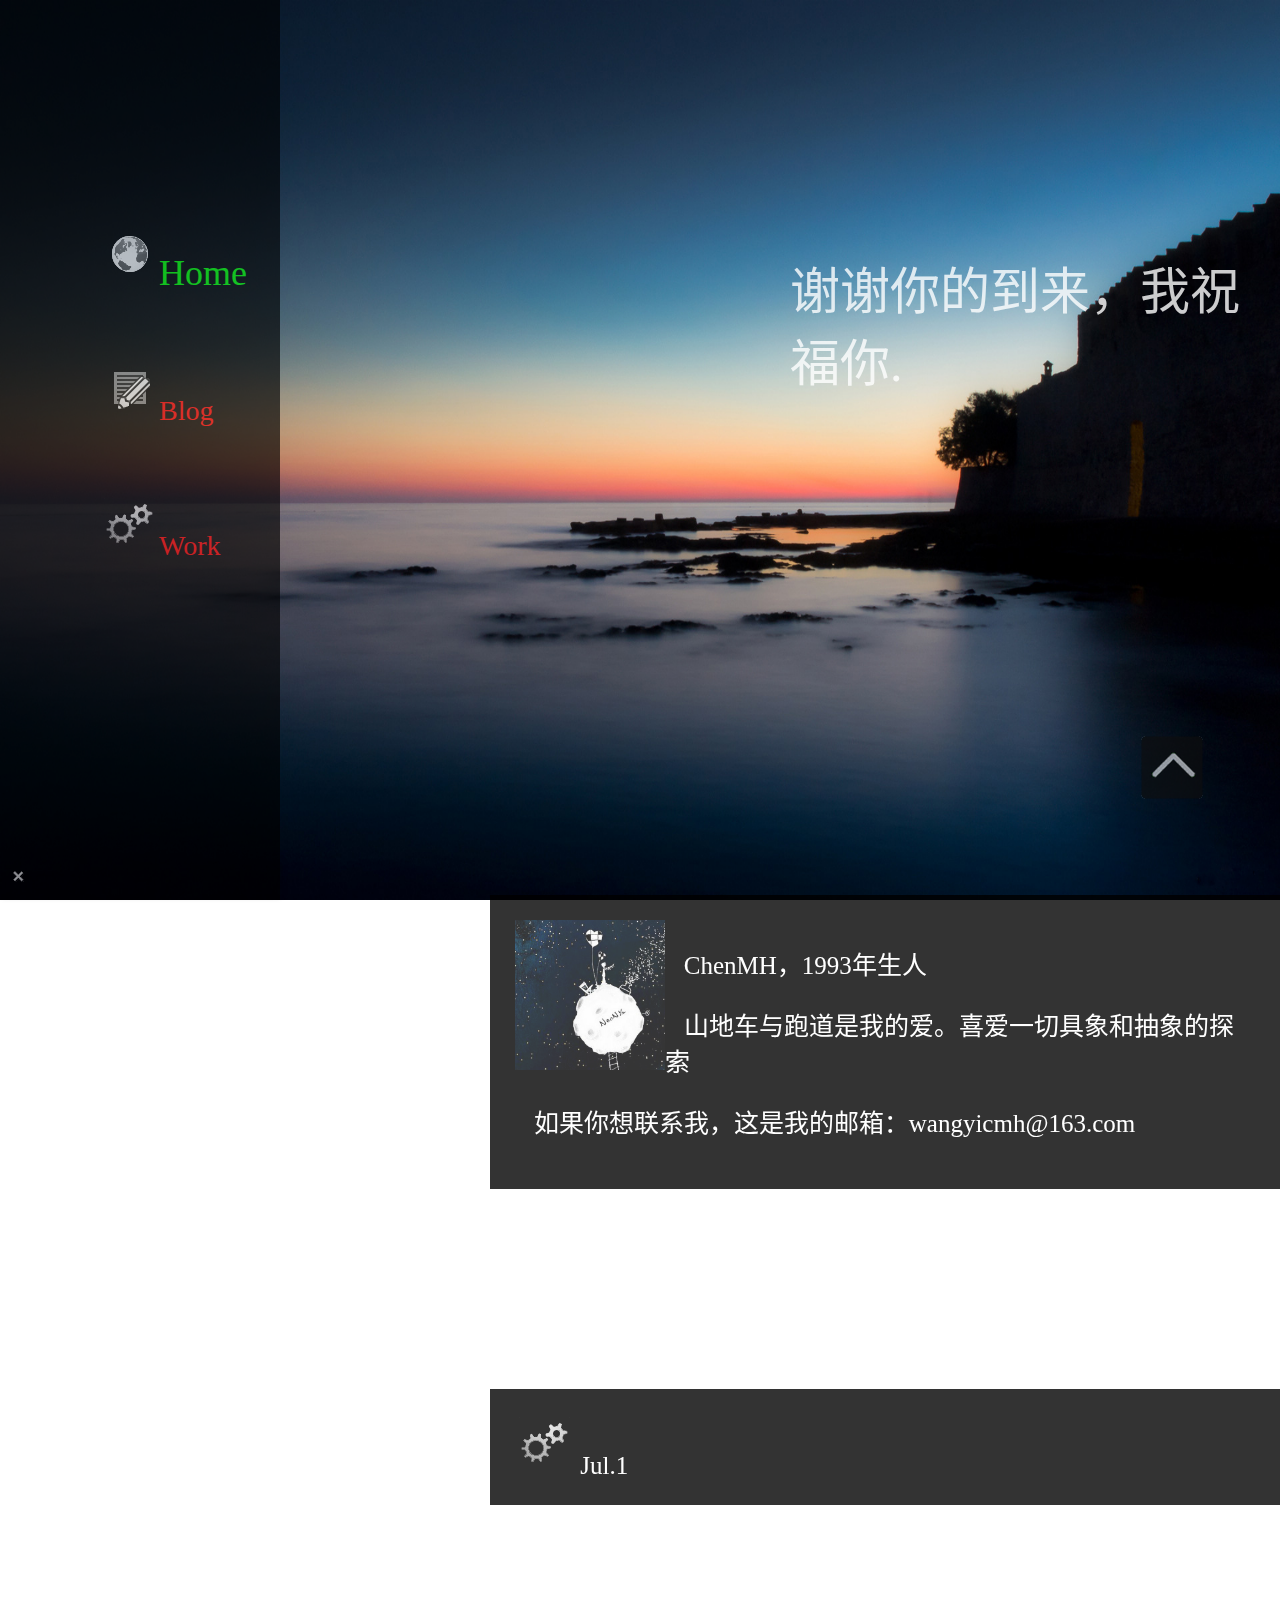
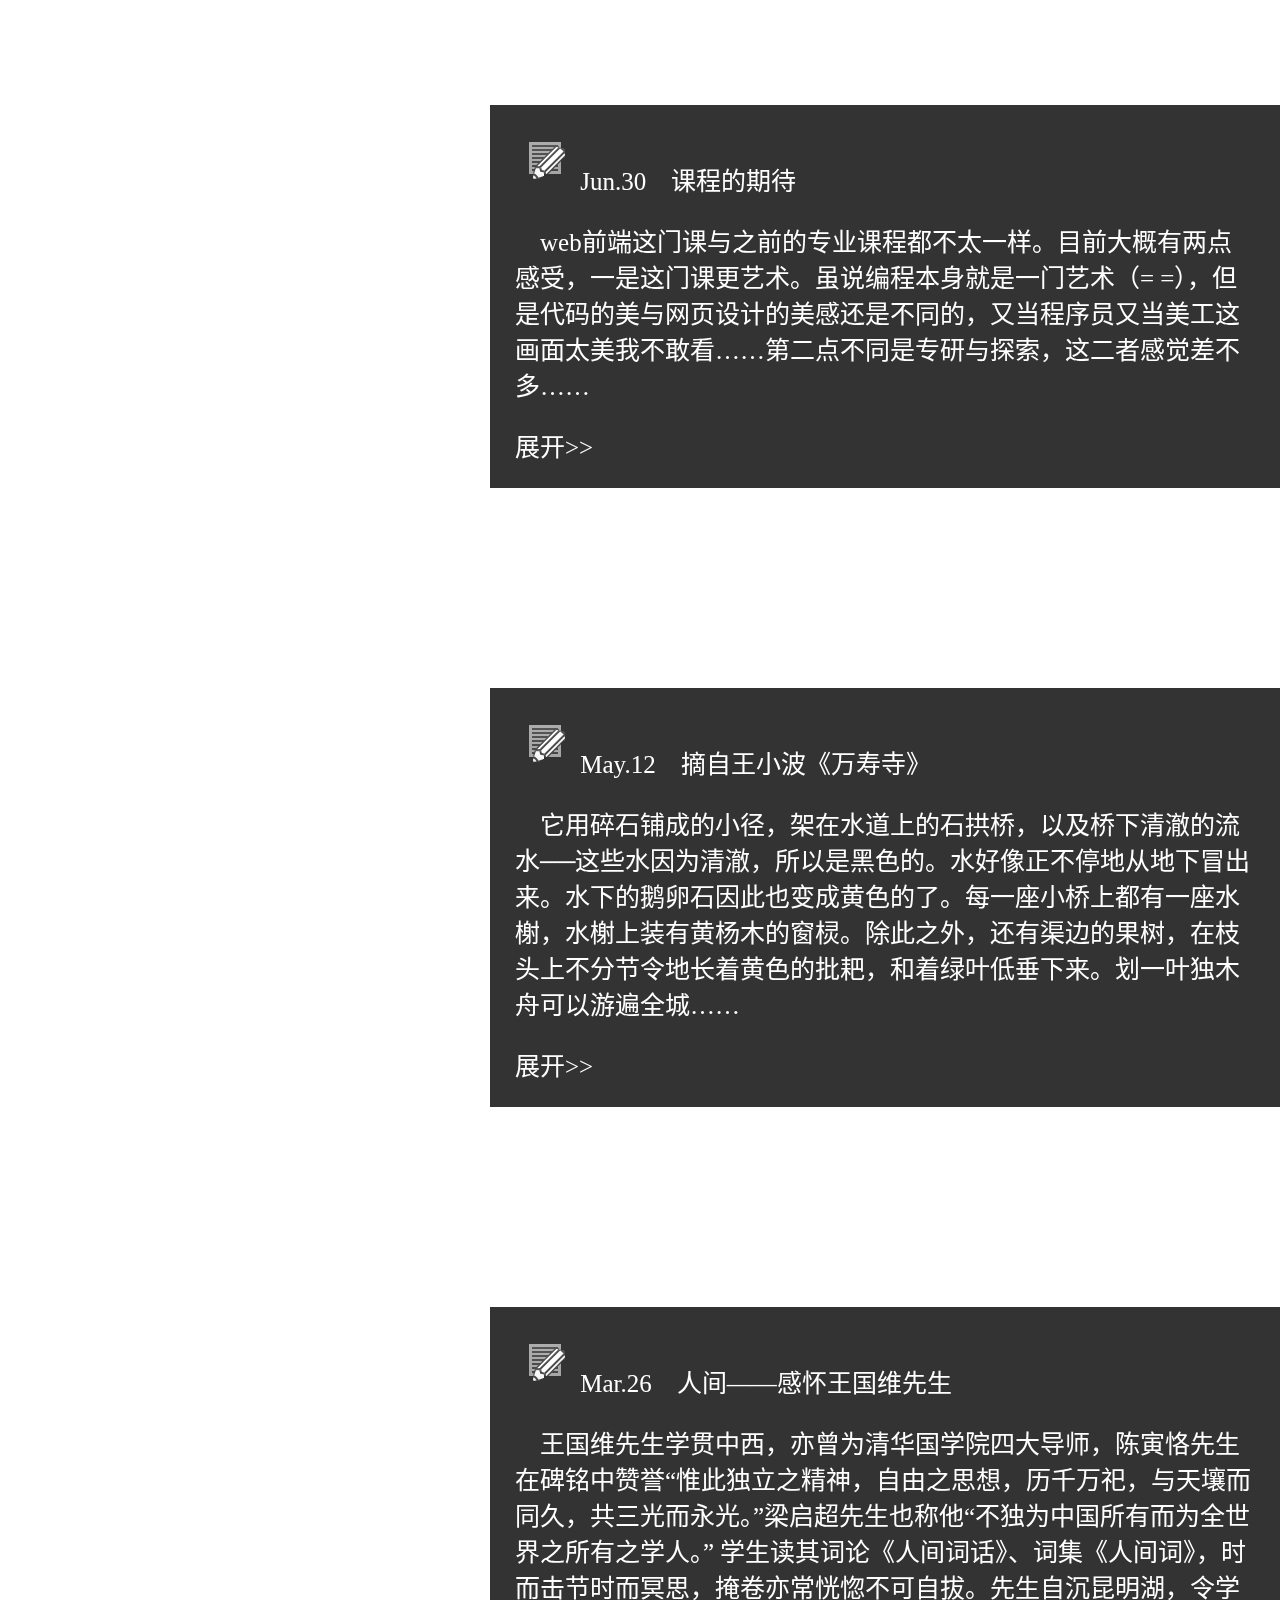
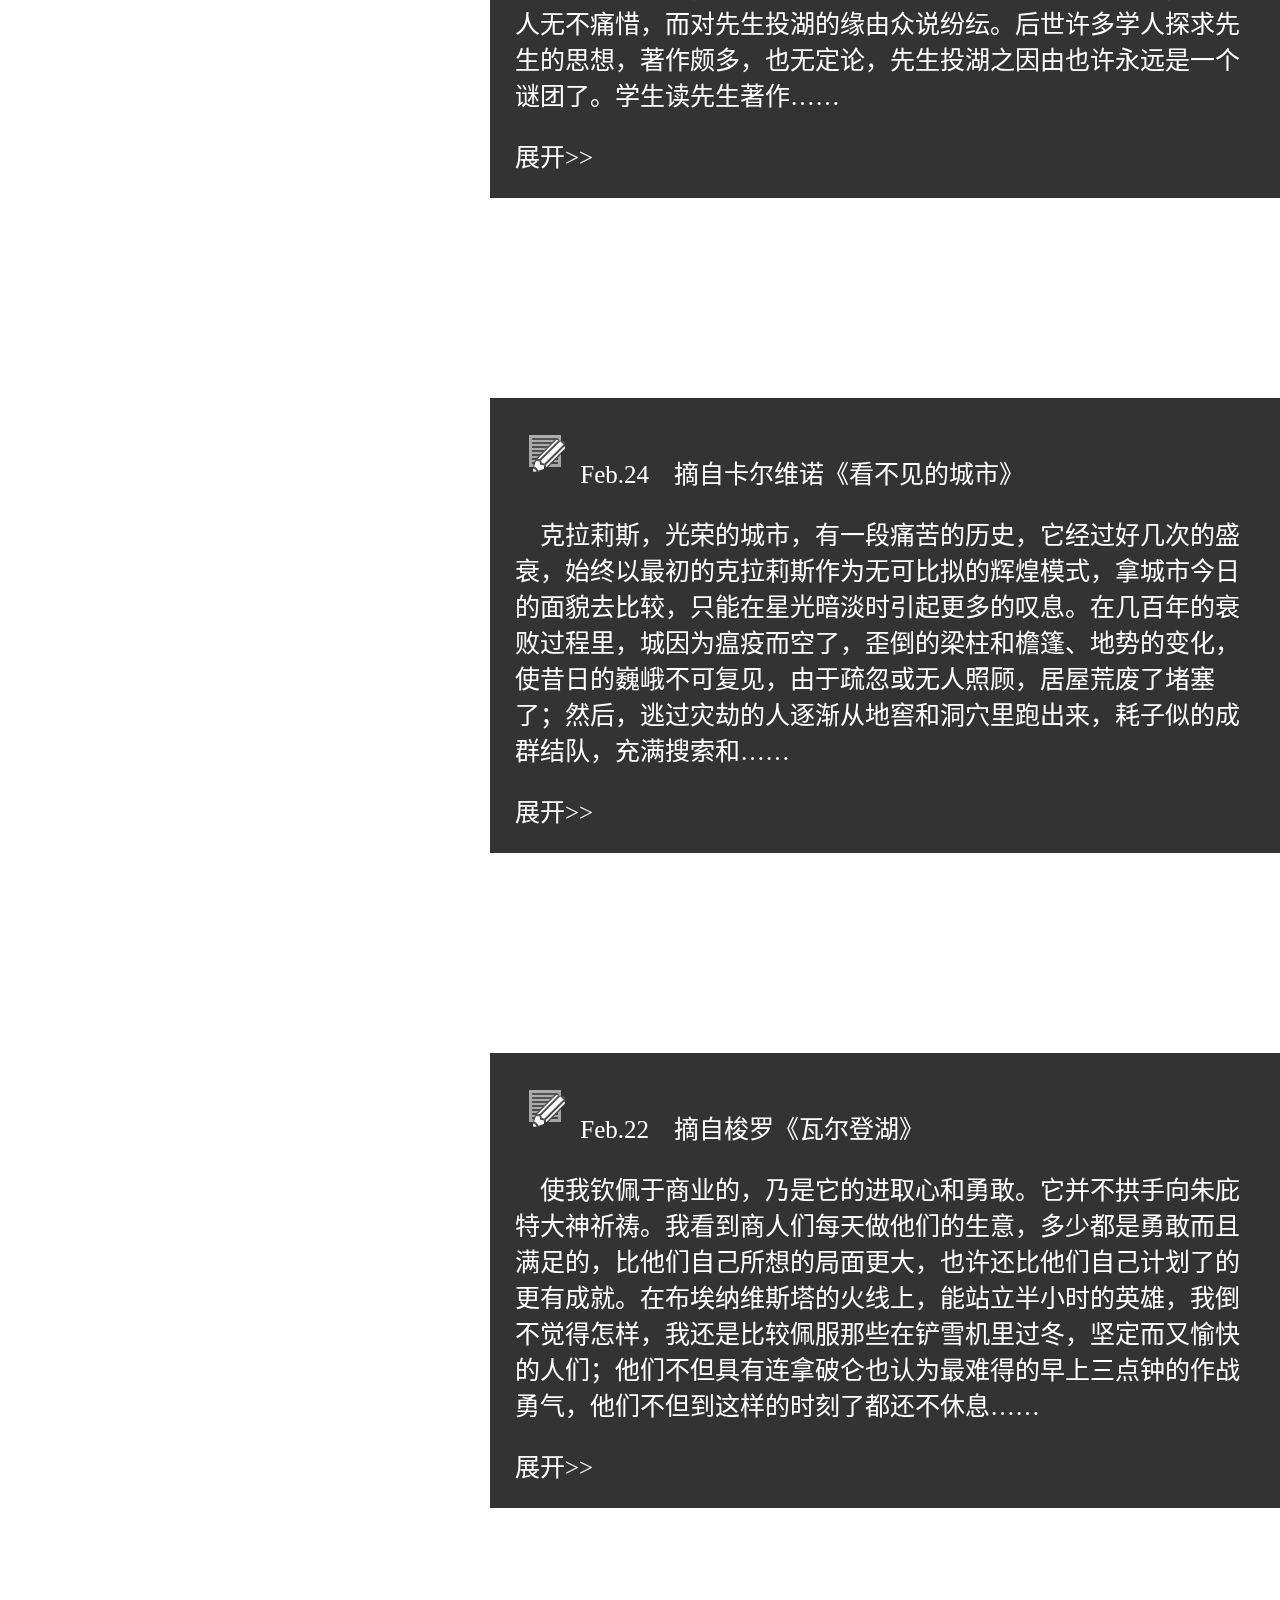
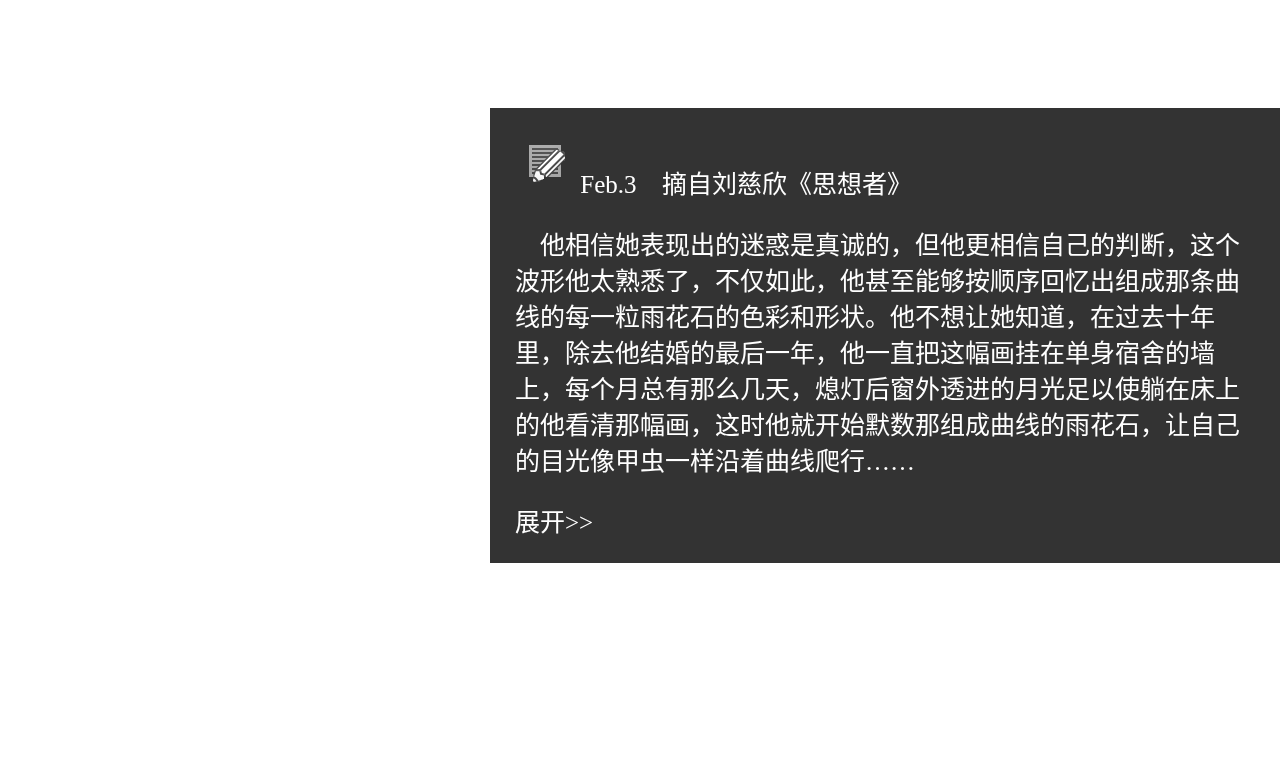
==== index.html @ 8c6b2ac3 "first page" ====
<!DOCTYPE html>
<html lang="zh-cn">
	<head> 
		<meta http-equiv="Content-Type" content="text/html; charset=utf-8" />
		<title>web</title> 
		<link rel="stylesheet" type="text/css" href="mystyle.css" />
		<script src="myScript.js"></script>
		<script src="audiojs/audiojs/audio.min.js"></script>
		<script>
  		audiojs.events.ready(function() {
    	var as = audiojs.createAll();
  		});
		</script>
		
	</head>
	<body>
	    <img id="background" src="background1.jpg">
		<header>
			
		</header>
		<div id="layout" class="clearfix">
			<div id="aside">
				<nav>
				<div id="nav1" onclick="loadHome()" class='onPage'>
					<a href='#top'><img src="home.png">Home</a></div>
				<div id="nav2" onclick="loadBlog()">
					<a href='#top'><img src="blog.png">Blog</a></div>
				<div id="nav3" onclick="loadWork()">
					<a href='#top'><img src="work.png">Work</a></div>
				<div id="musicPlayer">
					
					<audio src="nocturne.mp3" autoplay loop></audio>
				</div>
			</nav>
			</div>
			<a name="top"></a>
			<div id="body">

				<div id="welcome" >
					谢谢你的到来，我祝福你.
				</div>
				<div class="article">

					<div id="head_show">
						<img src="head_show.png" width="100%" height="100%">
					</div>
					<p>&nbsp;&nbsp;&nbsp;ChenMH，1993年生人</p>
					<p>&nbsp;&nbsp;&nbsp;山地车与跑道是我的爱。喜爱一切具象和抽象的探索</p>
					<p>&nbsp;&nbsp;&nbsp;如果你想联系我，这是我的邮箱：wangyicmh@163.com</p>
		
				</div>

				<div >
				<a href="#top" title="返回顶部"><img src="toTop.png" id="toTop" ></a>
				</div>

				<a name="article"></a>
				<div class="article">
					<img src="work.png">
					Jul.1
				</div>
				<div class="article">
					<img src="blog.png">
					Jun.30 &nbsp;&nbsp;&nbsp;课程的期待
					<p id="blog1">&nbsp;&nbsp;&nbsp;&nbsp;web前端这门课与之前的专业课程都不太一样。目前大概有两点感受，一是这门课更艺术。虽说编程本身就是一门艺术（= =），但是代码的美与网页设计的美感还是不同的，又当程序员又当美工这画面太美我不敢看……第二点不同是专研与探索，这二者感觉差不多……</p>
					<h id="blog1_whole" onclick= "readWhole(id)">展开>></h>
					<h id="blog1_part" onclick= "readPart(id)"></h>
				</div>
				<div class="article">
					<img src="blog.png">
					May.12 &nbsp;&nbsp;&nbsp;摘自王小波《万寿寺》
					<p id="blog2">&nbsp;&nbsp;&nbsp;&nbsp;它用碎石铺成的小径，架在水道上的石拱桥，以及桥下清澈的流水──这些水因为清澈，所以是黑色的。水好像正不停地从地下冒出来。水下的鹅卵石因此也变成黄色的了。每一座小桥上都有一座水榭，水榭上装有黄杨木的窗棂。除此之外，还有渠边的果树，在枝头上不分节令地长着黄色的批耙，和着绿叶低垂下来。划一叶独木舟可以游遍全城……</p>
					<h id="blog2_whole" onclick= "readWhole(id)">展开>></h>
					<h id="blog2_part" onclick= "readPart(id)"></h>
				</div>
				<div class="article">
					<img src="blog.png">
					Mar.26 &nbsp;&nbsp;&nbsp;人间——感怀王国维先生
					<p id="blog3">&nbsp;&nbsp;&nbsp;&nbsp;王国维先生学贯中西，亦曾为清华国学院四大导师，陈寅恪先生在碑铭中赞誉“惟此独立之精神，自由之思想，历千万祀，与天壤而同久，共三光而永光。”梁启超先生也称他“不独为中国所有而为全世界之所有之学人。” 学生读其词论《人间词话》、词集《人间词》，时而击节时而冥思，掩卷亦常恍惚不可自拔。先生自沉昆明湖，令学人无不痛惜，而对先生投湖的缘由众说纷纭。后世许多学人探求先生的思想，著作颇多，也无定论，先生投湖之因由也许永远是一个谜团了。学生读先生著作……</p>
					<h id="blog3_whole" onclick= "readWhole(id)">展开>></h>
					<h id="blog3_part" onclick= "readPart(id)"></h>
				</div>
				<div class="article">
					<img src="blog.png">
					Feb.24 &nbsp;&nbsp;&nbsp;摘自卡尔维诺《看不见的城市》
					<p id="blog4">&nbsp;&nbsp;&nbsp;&nbsp;克拉莉斯，光荣的城市，有一段痛苦的历史，它经过好几次的盛衰，始终以最初的克拉莉斯作为无可比拟的辉煌模式，拿城市今日的面貌去比较，只能在星光暗淡时引起更多的叹息。在几百年的衰败过程里，城因为瘟疫而空了，歪倒的梁柱和檐篷、地势的变化，使昔日的巍峨不可复见，由于疏忽或无人照顾，居屋荒废了堵塞了；然后，逃过灾劫的人逐渐从地窖和洞穴里跑出来，耗子似的成群结队，充满搜索和……</p>
					<h id="blog4_whole" onclick= "readWhole(id)">展开>></h>
					<h id="blog4_part" onclick= "readPart(id)"></h>
				</div>
				<div class="article">
					<img src="blog.png">
					Feb.22 &nbsp;&nbsp;&nbsp;摘自梭罗《瓦尔登湖》
					<p id="blog5">&nbsp;&nbsp;&nbsp;&nbsp;使我钦佩于商业的，乃是它的进取心和勇敢。它并不拱手向朱庇特大神祈祷。我看到商人们每天做他们的生意，多少都是勇敢而且满足的，比他们自己所想的局面更大，也许还比他们自己计划了的更有成就。在布埃纳维斯塔的火线上，能站立半小时的英雄，我倒不觉得怎样，我还是比较佩服那些在铲雪机里过冬，坚定而又愉快的人们；他们不但具有连拿破仑也认为最难得的早上三点钟的作战勇气，他们不但到这样的时刻了都还不休息……</p>
					<h id="blog5_whole" onclick= "readWhole(id)">展开>></h>
					<h id="blog5_part" onclick= "readPart(id)"></h>
				</div>
				<div class="article">
					<img src="blog.png">
					Feb.3 &nbsp;&nbsp;&nbsp;摘自刘慈欣《思想者》
					<p id="blog6">&nbsp;&nbsp;&nbsp;&nbsp;他相信她表现出的迷惑是真诚的，但他更相信自己的判断，这个波形他太熟悉了，不仅如此，他甚至能够按顺序回忆出组成那条曲线的每一粒雨花石的色彩和形状。他不想让她知道，在过去十年里，除去他结婚的最后一年，他一直把这幅画挂在单身宿舍的墙上，每个月总有那么几天，熄灯后窗外透进的月光足以使躺在床上的他看清那幅画，这时他就开始默数那组成曲线的雨花石，让自己的目光像甲虫一样沿着曲线爬行……</p>
					<h id="blog6_whole" onclick= "readWhole(id)">展开>></h>
					<h id="blog6_part" onclick= "readPart(id)"></h>
				</div>
			</div>
			
		</div>
		
	</body>
</html>
---- mystyle.css ----
a:link {color: #FF0000}
			a:visited {color: #FF0000}
			a:hover {color: #FF0000;font-size: 36px}
			a:active {color: #FF0000}
            a {text-decoration:none; }
            a:hover img{
			border:1px solid #000;
			}
            .onPage a
            {
            	color: #00FF00;
            	font-size:36px;
            }
            body {margin:0px;}
            #background {width:100%;height:100%; z-index:-100;position:fixed;left:0;top:0；}

			#body { margin-left:290px;margin-top:0px;padding-top: 1px;
				padding-bottom:200px; 
				filter:alpha(opacity=80);  /* ie 有效*/
				-moz-opacity:0.8; /* Firefox  有效*/
				opacity: 0.8; /* 通用，其他浏览器  有效*/
			}

			#aside {width:280px; float:left;height:100%;position:fixed;
				background-color: black;
				filter:alpha(opacity=65);  /* ie 有效*/
				-moz-opacity:0.65; /* Firefox  有效*/
				opacity: 0.65; /* 通用，其他浏览器  有效*/}
			
			#toTop
			{
				filter:alpha(opacity=80);  /* ie 有效*/
				-moz-opacity:0.8; /* Firefox  有效*/
				opacity: 0.8; /* 通用，其他浏览器  有效*/
				position:fixed;
				right:5%;
				bottom: 10%;
			}
			
			#nav1 {top:25%;} 
			#nav2 {top:40%;} 
			#nav3 {top:55%;} 
			#nav1,#nav2, #nav3 {position:absolute; left:100px; font-size: 28px}
			#musicPlayer
			{
				width: 280px;
				position:fixed;
				bottom:5px;
				filter:alpha(opacity=95);  /* ie 有效*/
				-moz-opacity:0.95; /* Firefox  有效*/
				opacity: 0.95; /* 通用，其他浏览器  有效*/}
				
			}
			.clearfix:after {
				content: ".";
				display: block;
				height: 0;
				clear: both;
				visibility: hidden;
				}
				/* Hides from IE-mac \*/
				* html .clearfix {height: 1%;}
				/* End hide from IE-mac */

			*{
				font-family: Microsoft Yahei;
			}
			#welcome
			{
				font-size: 50px;
				color:white;
				margin-left:500px;
				margin-top: 250px; 
				margin-bottom: 500px;
				top:200px;

				
			}
			#head_show
			{
				width:150px;
				height: 150px;
				float: left;
				
			}
			.article
			{
				
				font-size: 25px;
				background: black;
				margin-left: 200px;
				margin-top:200px;
				padding: 25px;
				color:white;
				
				

			}
			h1
			{
				font-size: 15;
				color: white;
			}
			p{color: white;font-size: 25px}
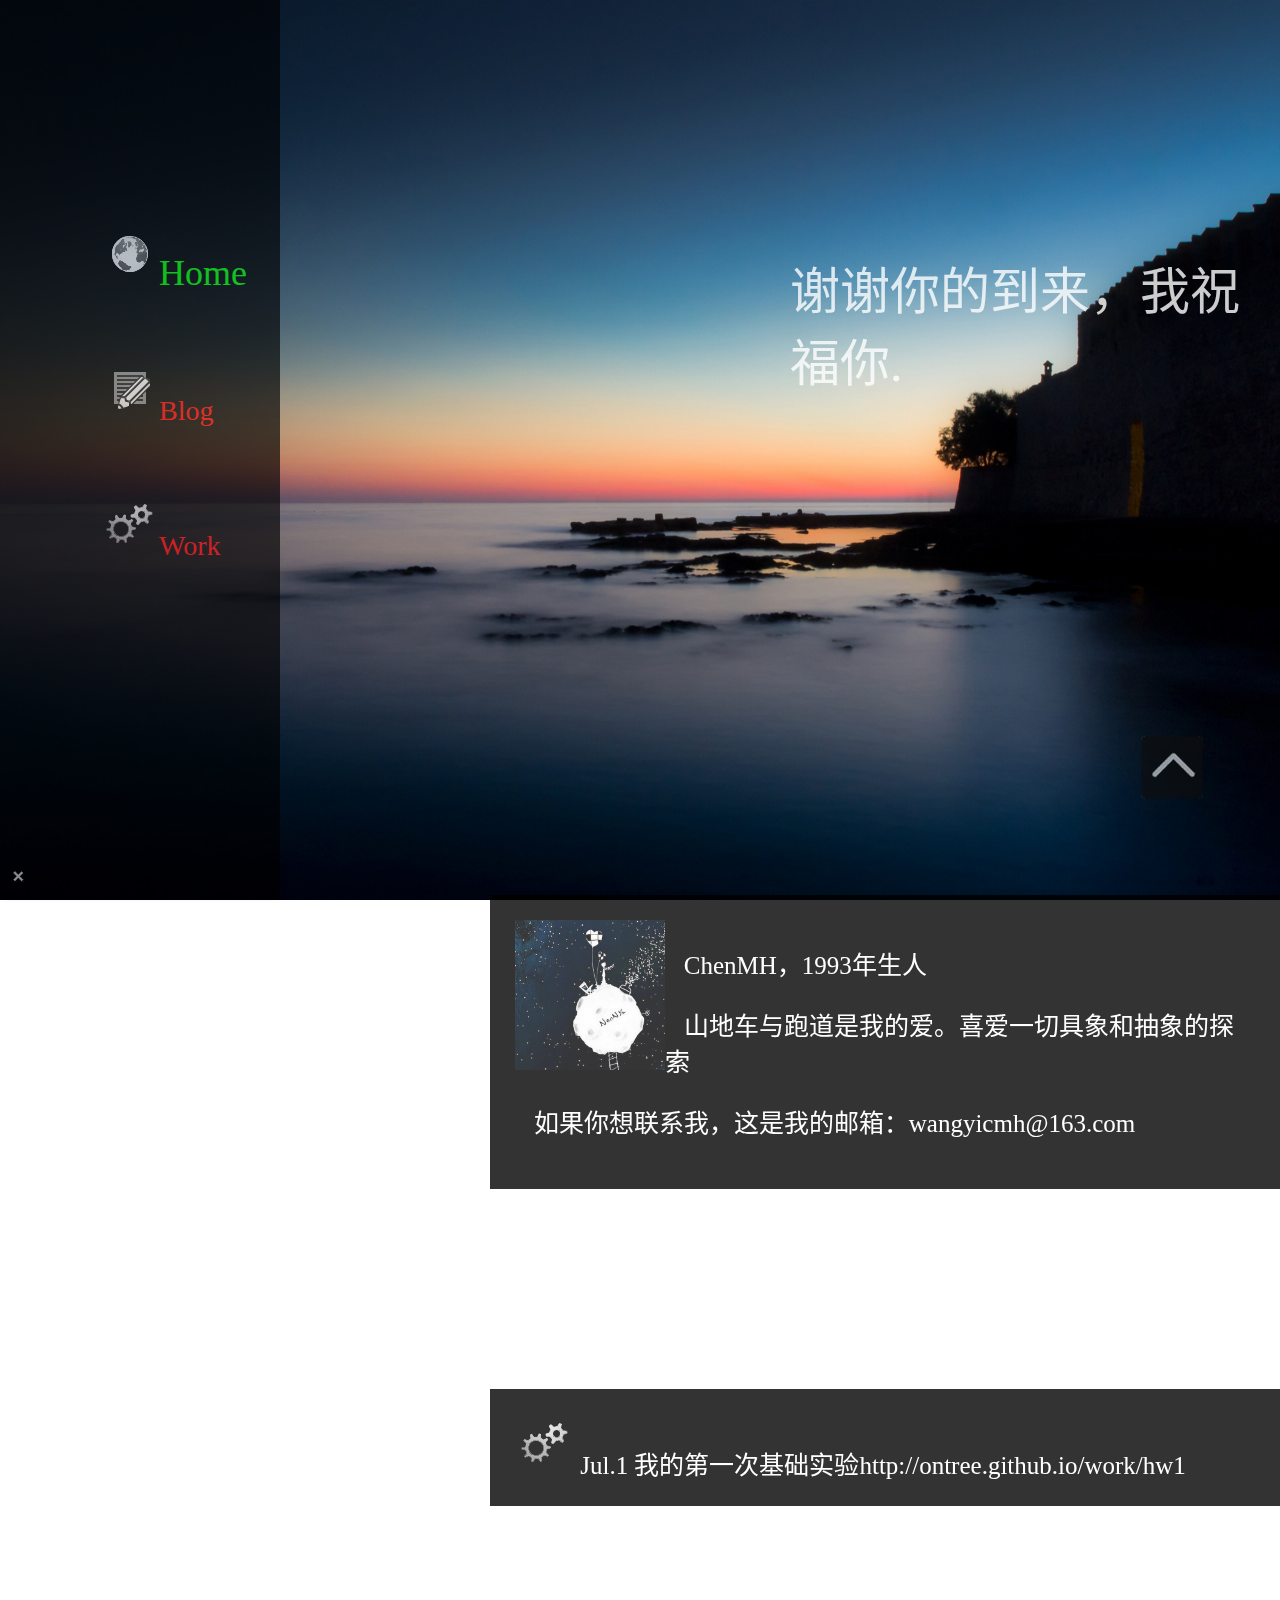
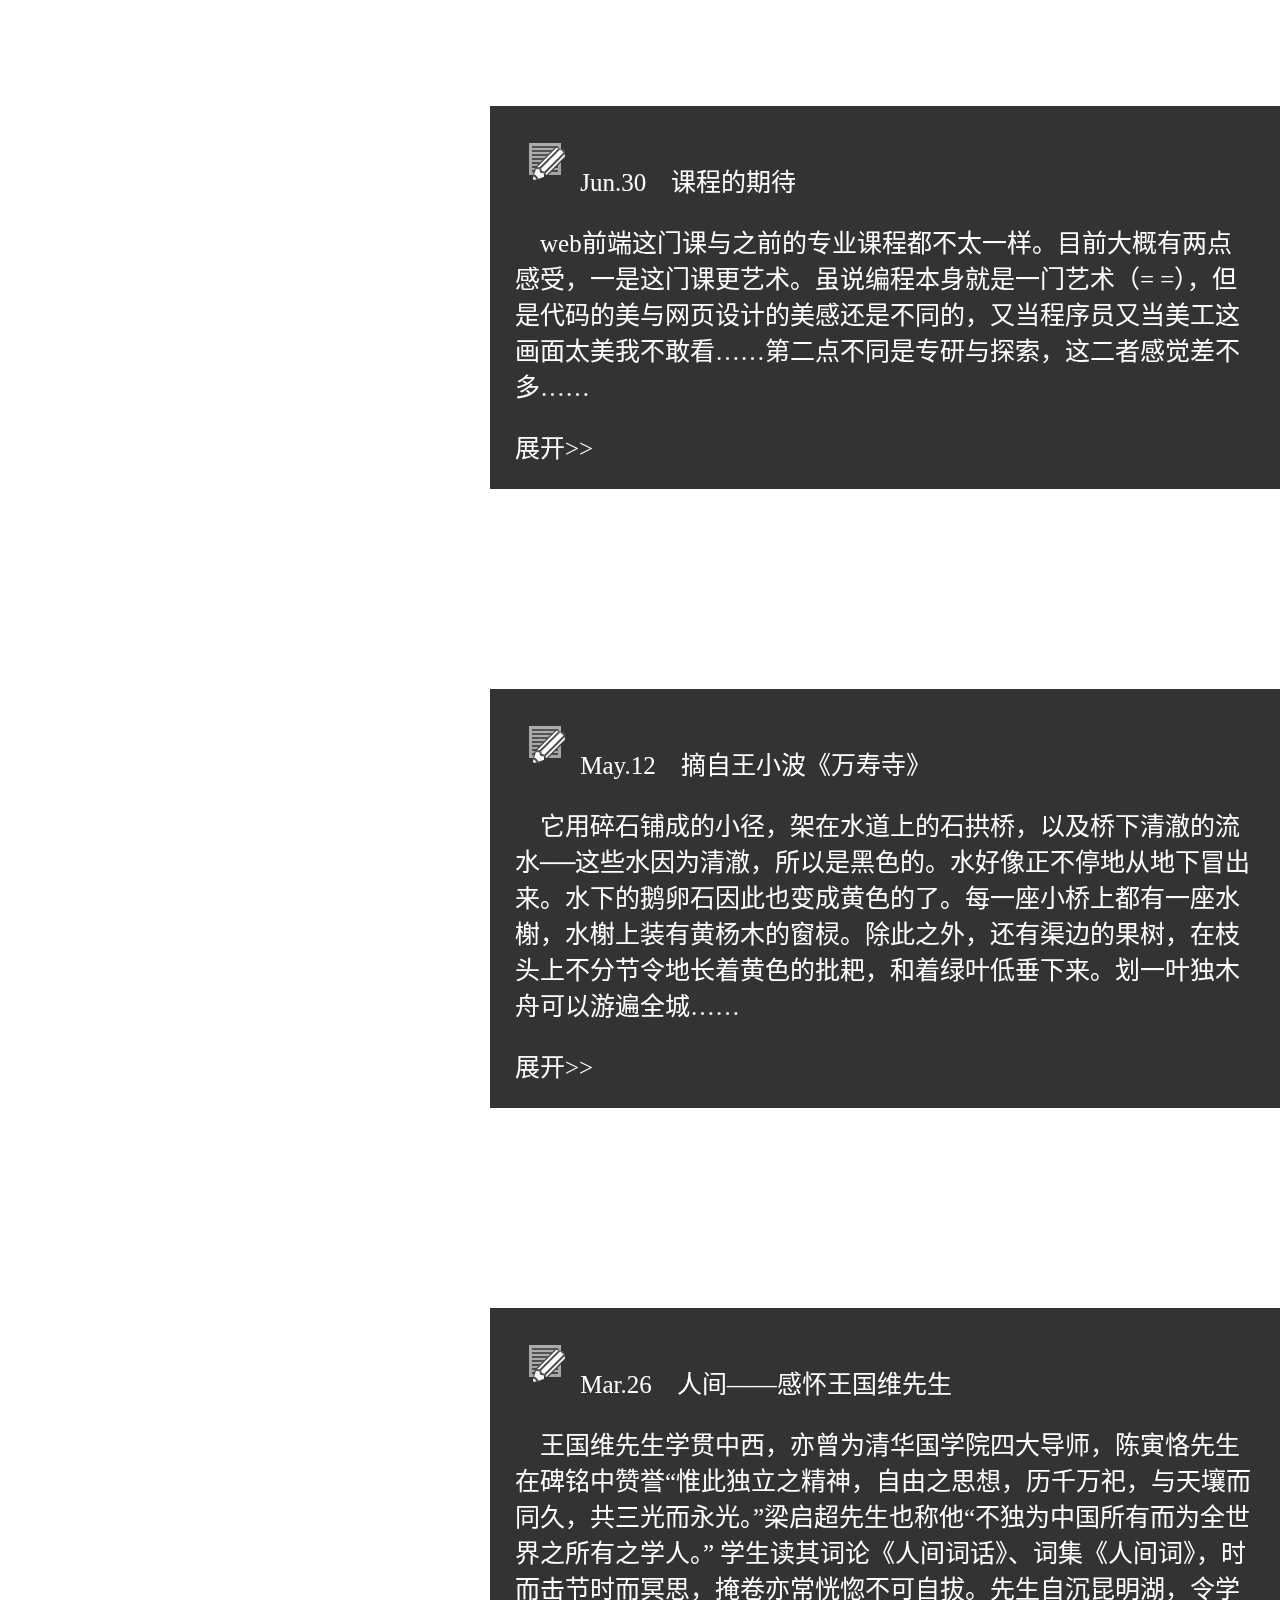
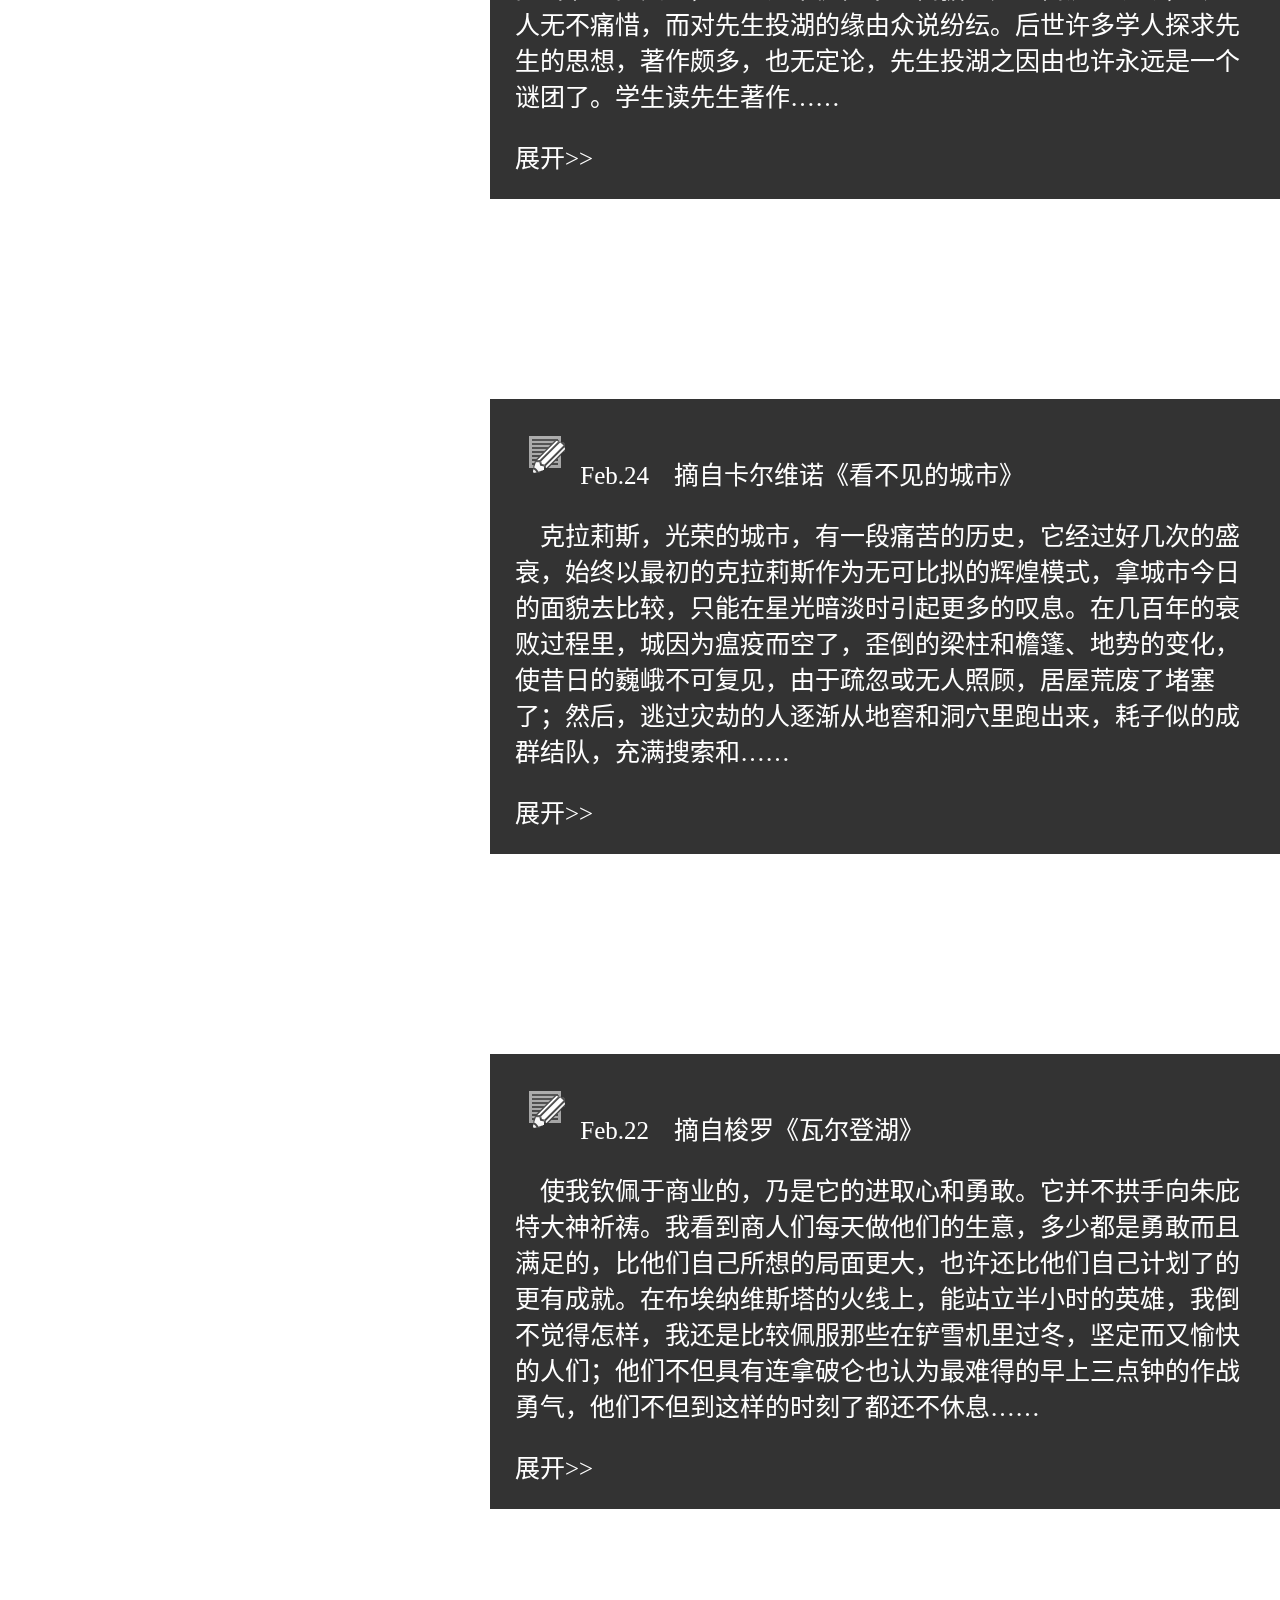
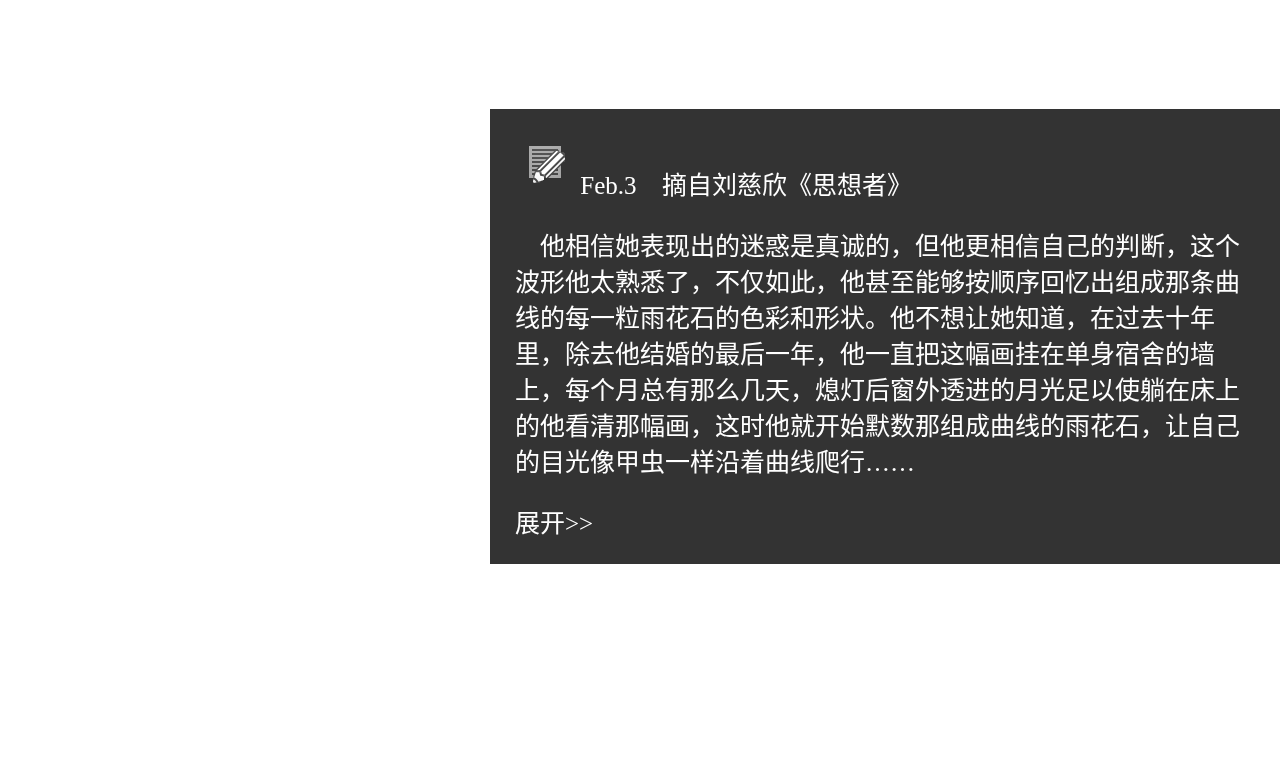
==== commit 85528341: "no message" ====
--- a/index.html
+++ b/index.html
@@ -2,7 +2,7 @@
 <html lang="zh-cn">
 	<head> 
 		<meta http-equiv="Content-Type" content="text/html; charset=utf-8" />
-		<title>web</title> 
+		<title>	Ontree</title> 
 		<link rel="stylesheet" type="text/css" href="mystyle.css" />
 		<script src="myScript.js"></script>
 		<script src="audiojs/audiojs/audio.min.js"></script>
@@ -58,6 +58,7 @@
 				<div class="article">
 					<img src="work.png">
 					Jul.1
+					<a href=http://ontree.github.io/ style="color:white">我的第一次基础实验http://ontree.github.io/work/hw1</a>
 				</div>
 				<div class="article">
 					<img src="blog.png">
--- a/mystyle.css
+++ b/mystyle.css
@@ -3,7 +3,7 @@
 			a:hover {color: #FF0000;font-size: 36px}
 			a:active {color: #FF0000}
             a {text-decoration:none; }
-            a:hover img{
+            nav a:hover img{
 			border:1px solid #000;
 			}
             .onPage a
